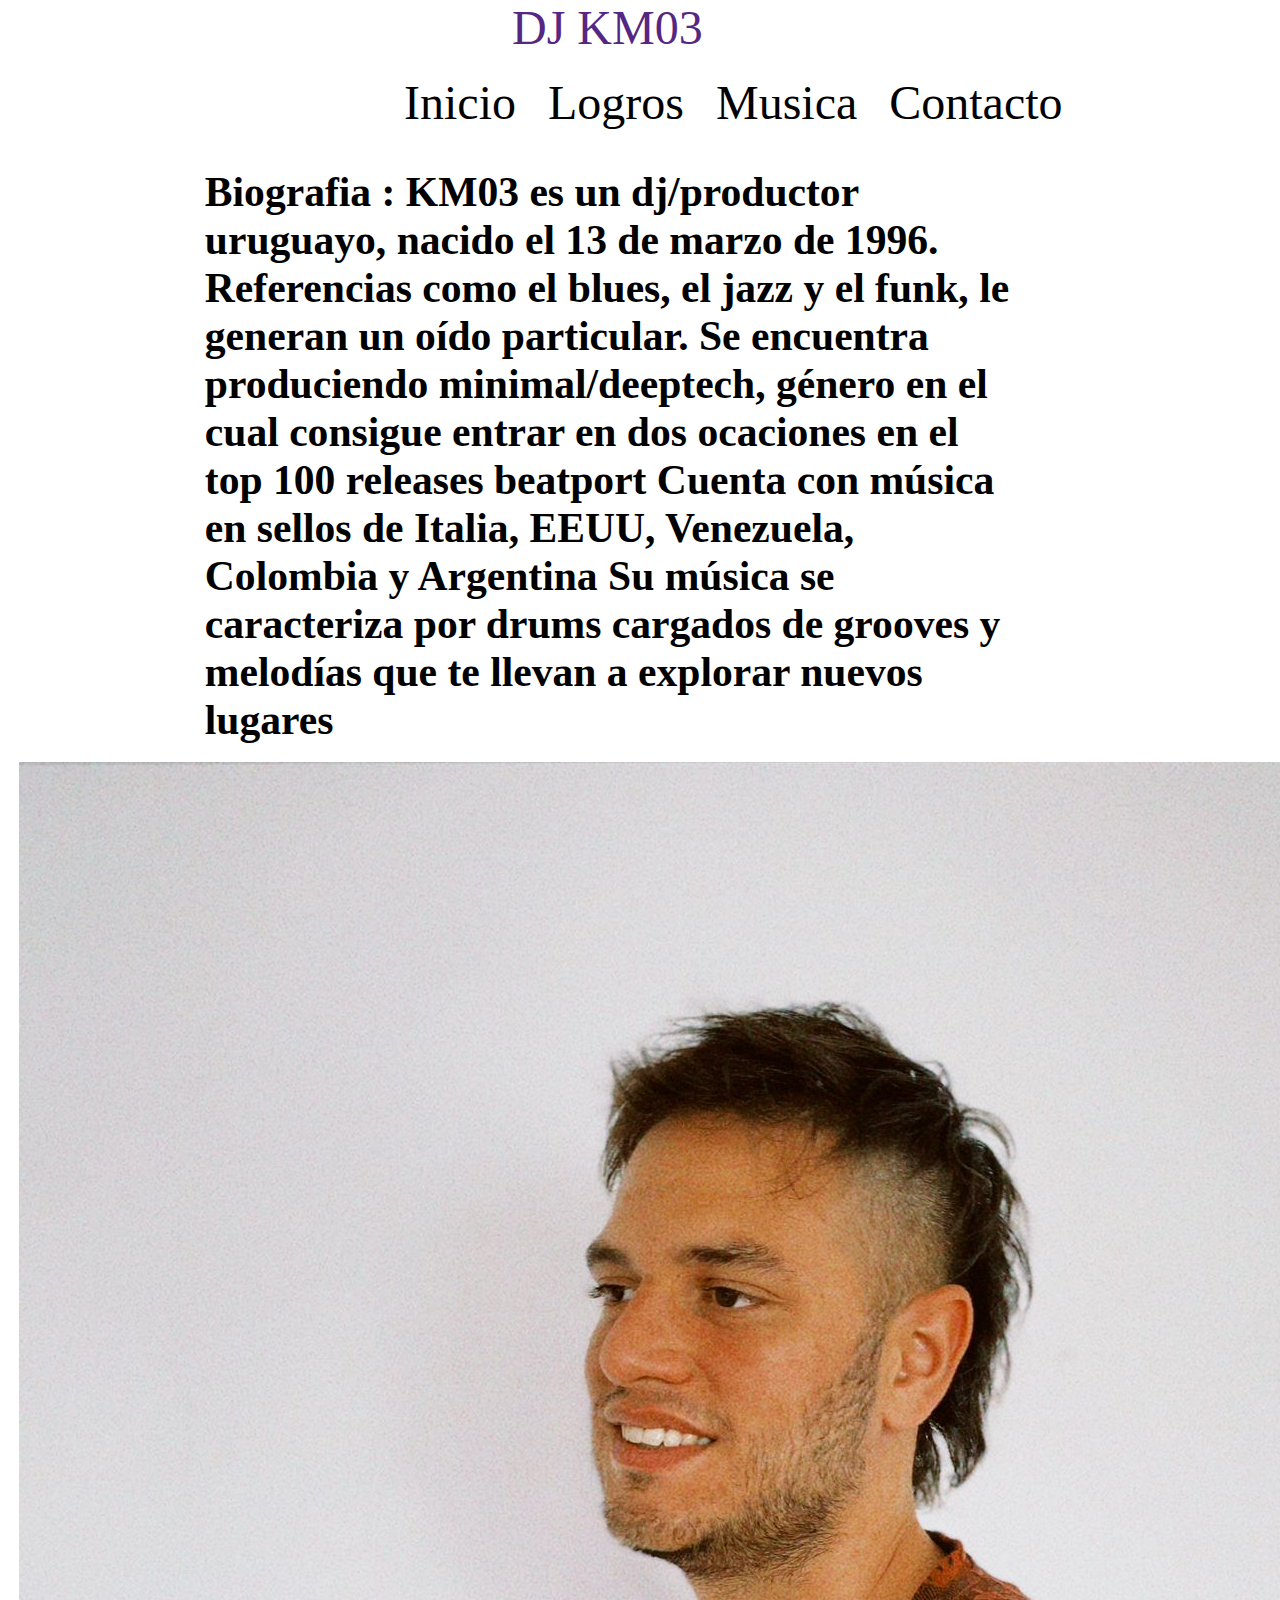
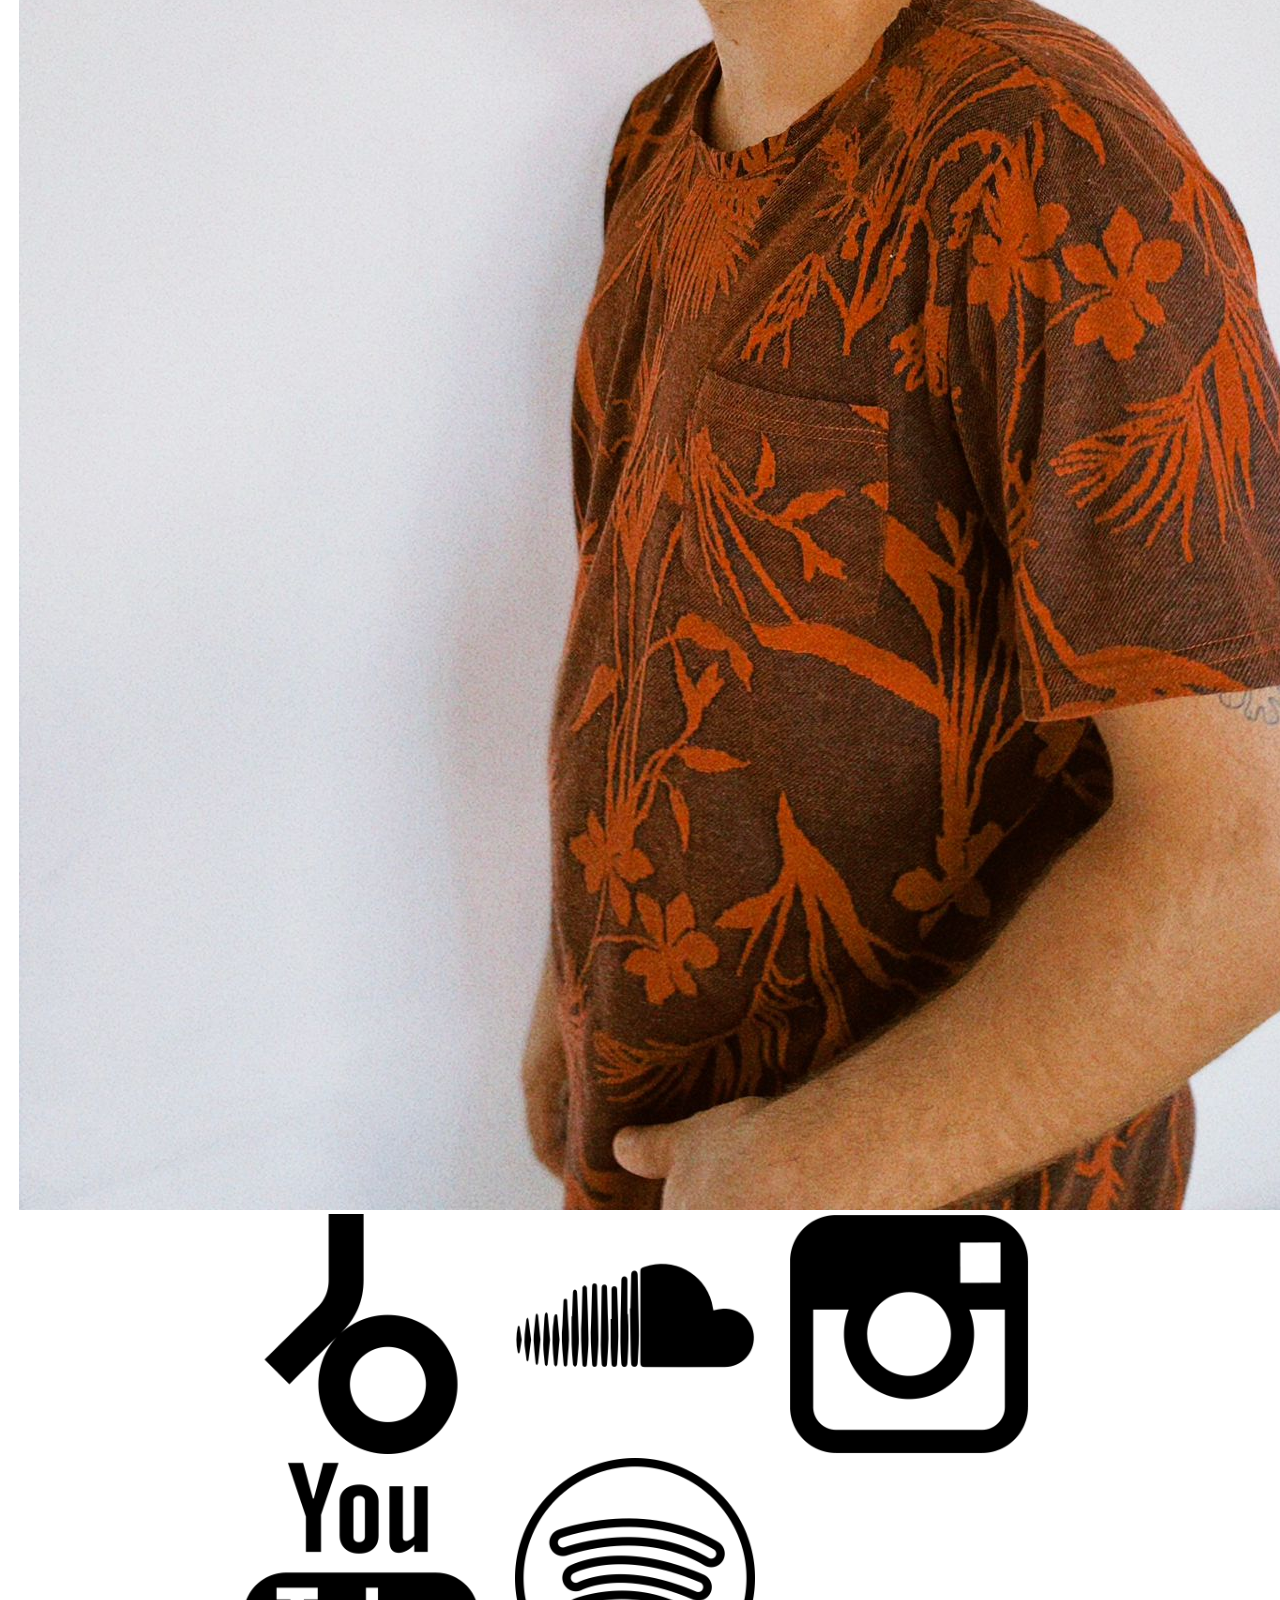
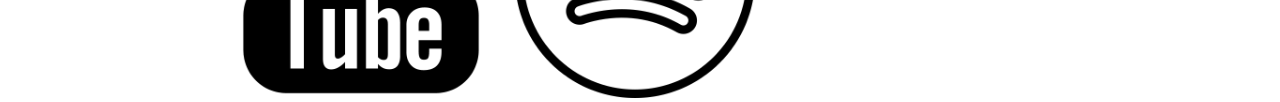
==== pages/Biografia.html @ f33f13e3 "priemra entrega" ====
<!DOCTYPE html>
<html lang="en">
<head>
  <meta charset="UTF-8">
  <meta name="viewport" content="width=device-width, initial-scale=1.0">
  <title>Dj_KM03_Biografia</title>
  <link rel="shortcut icon" href="../img/WhatsApp Image 2023-05-31 at 20.19.49.jpeg">
  <link rel="stylesheet" href="../css/style.css"/>
</head>
<body>
  <header>DJ KM03</header>
  <nav class="fondo">
    <ul class="menu"> 
        <li class= "menu__item"><a  href="../index.html">Inicio</a></li>
          <li class= "menu__item"><a   href="./Logros.html">Logros</a></li>
          <li class= "menu__item"><a  href="./Musica.html">Musica</a></li>
          <li class= "menu__item"><a  href="./Contacto.html">Contacto</a></li>
    </ul> </nav>

<div class="texto"> <p>Biografia :
  KM03 es un dj/productor uruguayo, nacido el 13 de marzo de 1996.
Referencias como el blues, el jazz y el funk, le generan un oído particular.
Se encuentra produciendo minimal/deeptech, género en el cual consigue entrar en dos ocaciones en el top 100 releases beatport
Cuenta con música en sellos de Italia, EEUU, Venezuela, Colombia y Argentina
Su música se caracteriza por drums cargados de grooves y melodías que te llevan a explorar nuevos lugares </p></div>
 <div class="img" ><img src="../img/WhatsApp Image 2023-05-31 at 20.19.49.jpeg" alt="foto del artista"></div>
<footer>
<a href="https://www.beatport.com/artist/km03/835659"> <img class= "logo" src="/img/beatport_logo_icon_247487.png"  alt="Logo de betport"></a>
<a href="https://soundcloud.com/kpc3"><img class= "logo" src="/img/png Soundcloud.png" alt="logo de Soundcloud" ></a>
<a href="https://www.instagram.com/dj_km03/"> <img class= "logo" src="/img/png instagram.png"></a>
<a href="https://www.youtube.com/watch?v=EIEaBJcj1WM&t=1505s"> <img class= "logo" src="/img/png youtube.png" alt="logo de youtube"></a>
<a href="https://open.spotify.com/artist/4KA5M7gc4aApBPDCuRN5DY?si=x-5ne7ckSPu7--J4wLK0Dg"> <img class= "logo" src="/img/png spotify.png" alt="logo de spotify"></a>
</footer>
</body>
</html>
---- css/style.css ----
*{
  margin: 0;
  padding:0;
  box-sizing: border-box;

}


header{padding-left:  40%;
  border: 6.3%;
    color: rgb(86, 38, 131);
    font-size: 300%;
}



.fondo{
    color: rgb(86, 38, 131);
    font-size: 300%;
    padding-block: 10px;
   padding-left:  30%;
  border: 1.5%;
}

.menu{
 display: inline;
 margin-inline: 10px;

}

.menu__item{
  display: inline-block;
  margin: 10px;

}
.menu__item a{
  color: black;
  text-decoration: none;
}
.menu__item a:hover{
  text-decoration: underline double;
}


.logo{

    max-width: 270px ;
    max-height: 1200px;
padding-left: 30px;

}

  footer{
    padding-left: 16.5%;

  }

  .texto{
    display: inline;
    margin: 1.5%;
    width: 164px;

  }

  p {
    padding-left: 16%;
    font-size: 260%;
    font-weight: 900;
     width:80%;
    height:6%;
    border: 4.5%;
  }

.img{
  width: 200%;
  padding-left:1.5%;
 }

 .formulario{

   display: flex;
   flex-direction: column;
   justify-content: center;
   flex-wrap: wrap;
   align-items: center;
   padding-left: 20%;  font-family: 'Times New Roman', Times, serif;
   width: 100%;
   padding-right: 30%; 
   border-left:30% ;

 }
 .celdas{
  display: flex;
  justify-content: center;
  font-size: 600%;
  font-family: 'Times New Roman', Times, serif;
  flex-wrap: wrap ;
  width: 700px;
  height: 70px;
 }
 .formulario input,
 .formulario textarea,
 .formulario select {
  justify-items: center;
  align-items: center;
  width: 300px;
  height: 40px;
  font-size: 30%;
   margin-bottom: 10px;
   font-family: 'Times New Roman', Times, serif;
   border-radius: 4px;
 }

 .top{
  display: flex;
  
  flex-wrap: wrap;

  padding: 0.5%;


 }
.topb{
  display: flex;
 justify-content:center;
  flex-wrap: wrap;
  box-sizing: content-box;
  width: 13%;
  padding-left:16%;
  font-size: 300%;
  border: 3%;
 
}
 .numero{
  display: flex;
  flex-direction: row;
  flex-wrap: wrap;
  box-sizing: content-box;
  width: 13%;
  padding-left:16%;
  border: 3%;
  font-size: 500%;
 
 }
 
 .compartido{
  padding-top: 50px;
 width: 63% ;
 height: 620px;
padding-left: 33%;  
  border: 5%;
  
 }
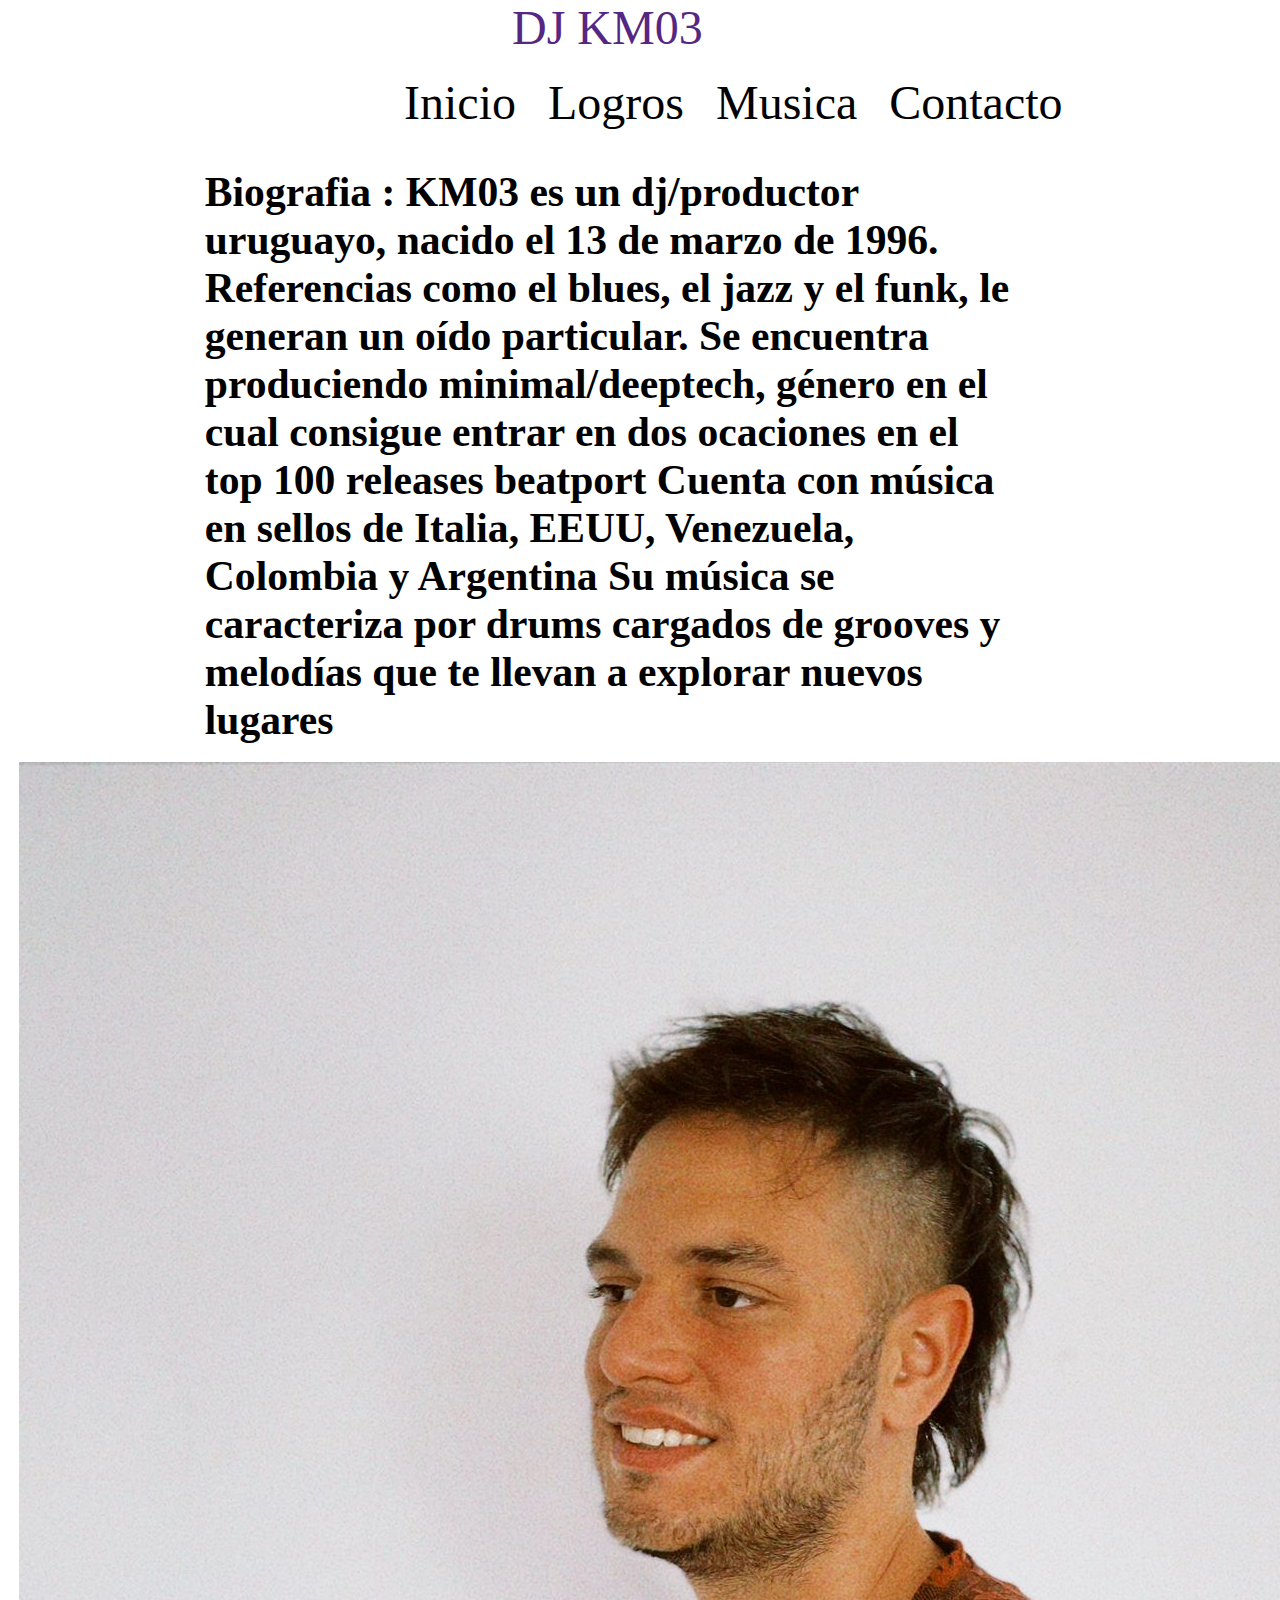
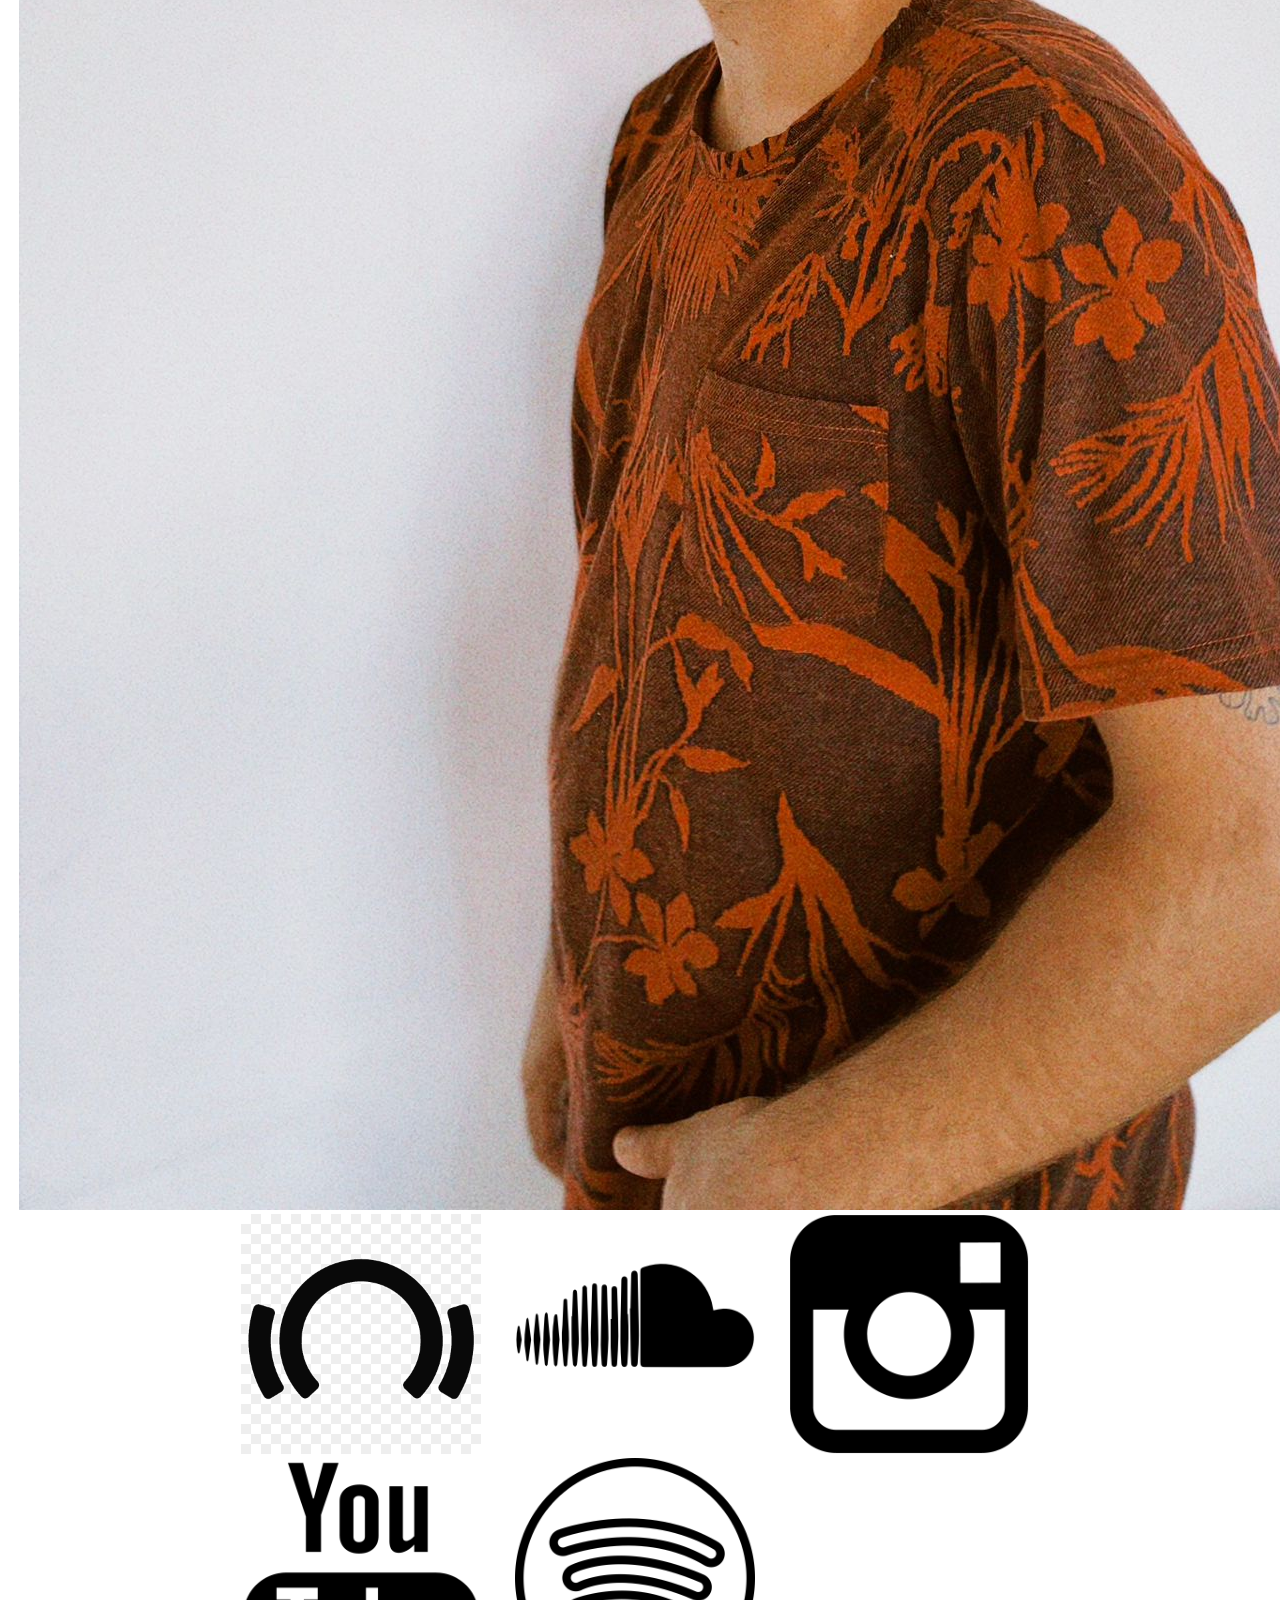
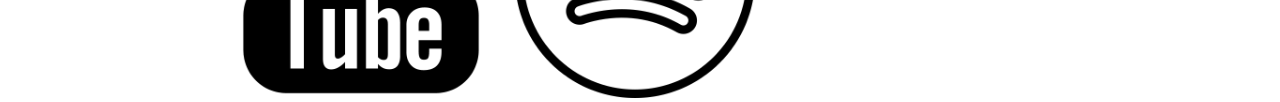
==== commit 5a2c4b1b: "logos pages" ====
--- a/pages/Biografia.html
+++ b/pages/Biografia.html
@@ -25,11 +25,11 @@
 Su música se caracteriza por drums cargados de grooves y melodías que te llevan a explorar nuevos lugares </p></div>
  <div class="img" ><img src="../img/WhatsApp Image 2023-05-31 at 20.19.49.jpeg" alt="foto del artista"></div>
 <footer>
-<a href="https://www.beatport.com/artist/km03/835659"> <img class= "logo" src="/img/beatport_logo_icon_247487.png"  alt="Logo de betport"></a>
-<a href="https://soundcloud.com/kpc3"><img class= "logo" src="/img/png Soundcloud.png" alt="logo de Soundcloud" ></a>
-<a href="https://www.instagram.com/dj_km03/"> <img class= "logo" src="/img/png instagram.png"></a>
-<a href="https://www.youtube.com/watch?v=EIEaBJcj1WM&t=1505s"> <img class= "logo" src="/img/png youtube.png" alt="logo de youtube"></a>
-<a href="https://open.spotify.com/artist/4KA5M7gc4aApBPDCuRN5DY?si=x-5ne7ckSPu7--J4wLK0Dg"> <img class= "logo" src="/img/png spotify.png" alt="logo de spotify"></a>
+<a href="https://www.beatport.com/artist/km03/835659"> <img class= "logo" src="../img/png de beatport.png"  alt="Logo de betport"></a>
+<a href="https://soundcloud.com/kpc3"><img class= "logo" src="../img/png Soundcloud.png" alt="logo de Soundcloud" ></a>
+<a href="https://www.instagram.com/dj_km03/"> <img class= "logo" src="../img/png instagram.png"></a>
+<a href="https://www.youtube.com/watch?v=EIEaBJcj1WM&t=1505s"> <img class= "logo" src="../img/png youtube.png" alt="logo de youtube"></a>
+<a href="https://open.spotify.com/artist/4KA5M7gc4aApBPDCuRN5DY?si=x-5ne7ckSPu7--J4wLK0Dg"> <img class= "logo" src="../img/png spotify.png" alt="logo de spotify"></a>
 </footer>
 </body>
 </html>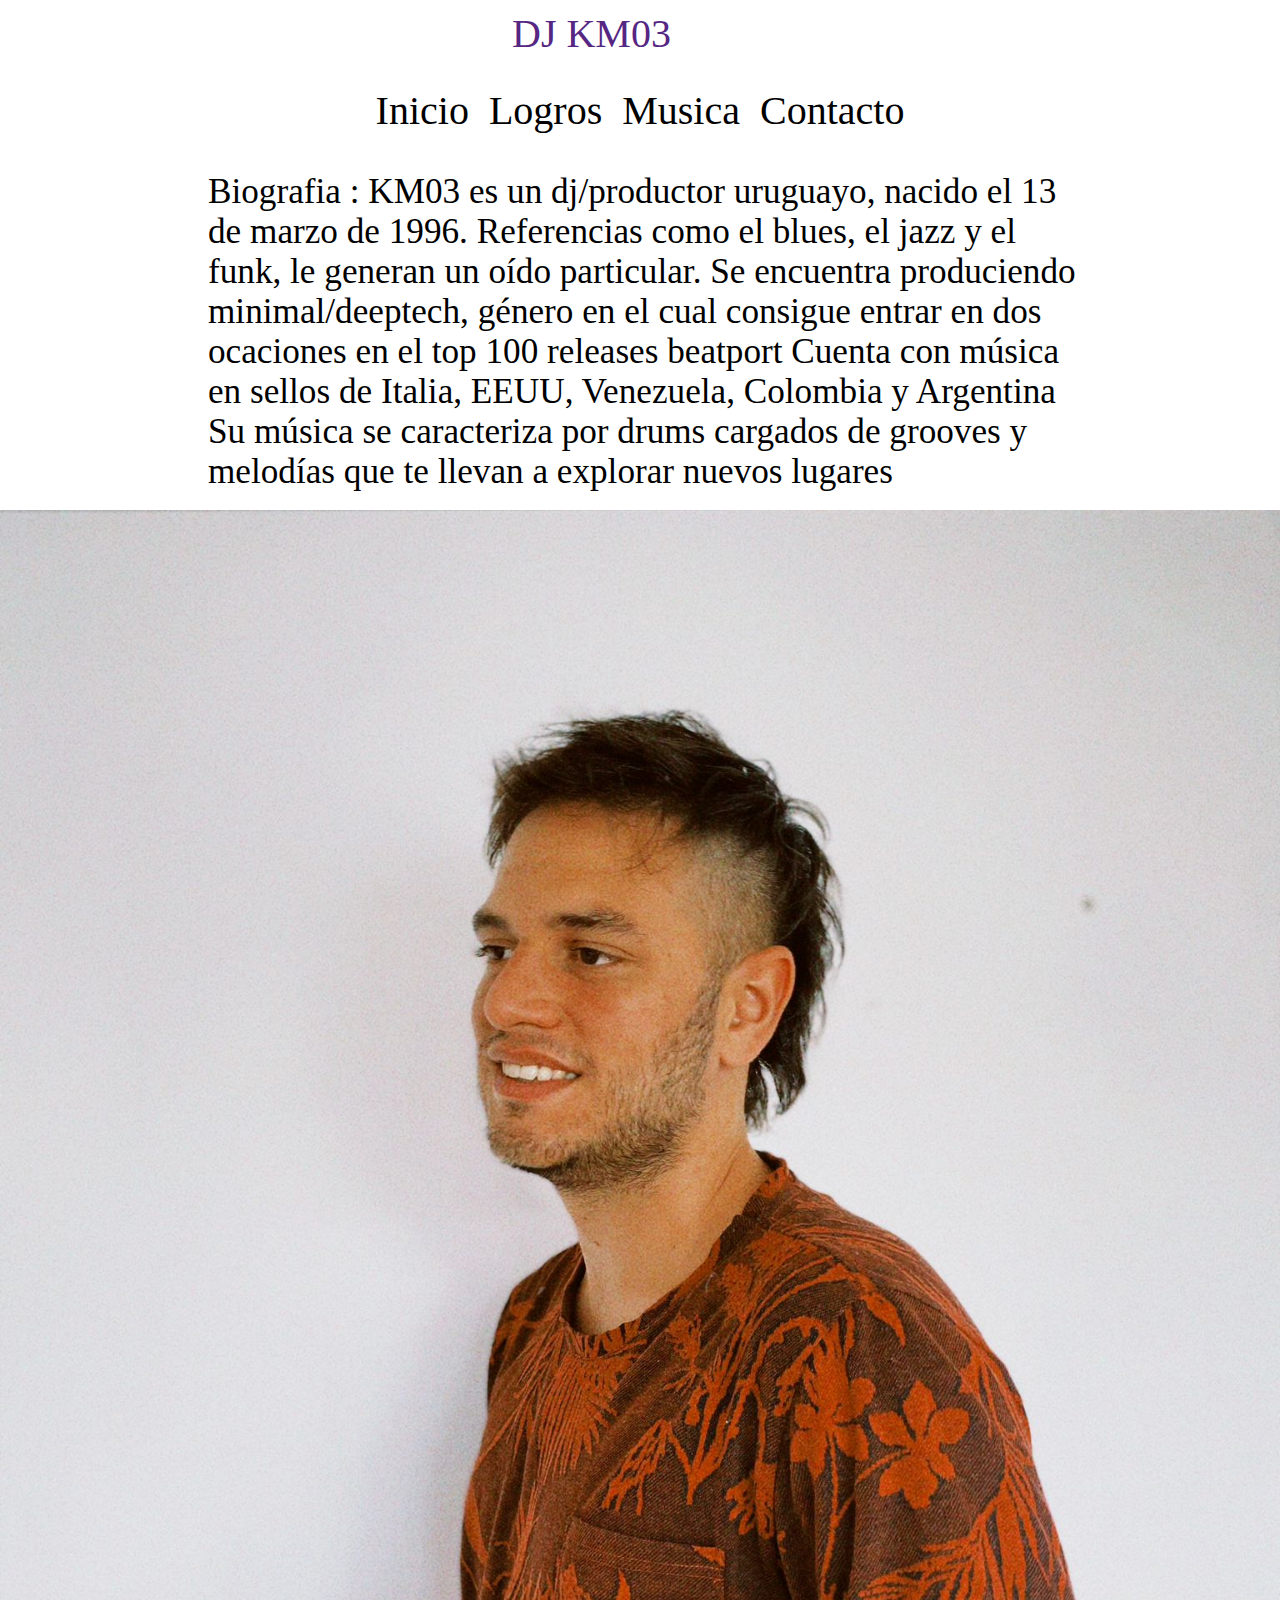
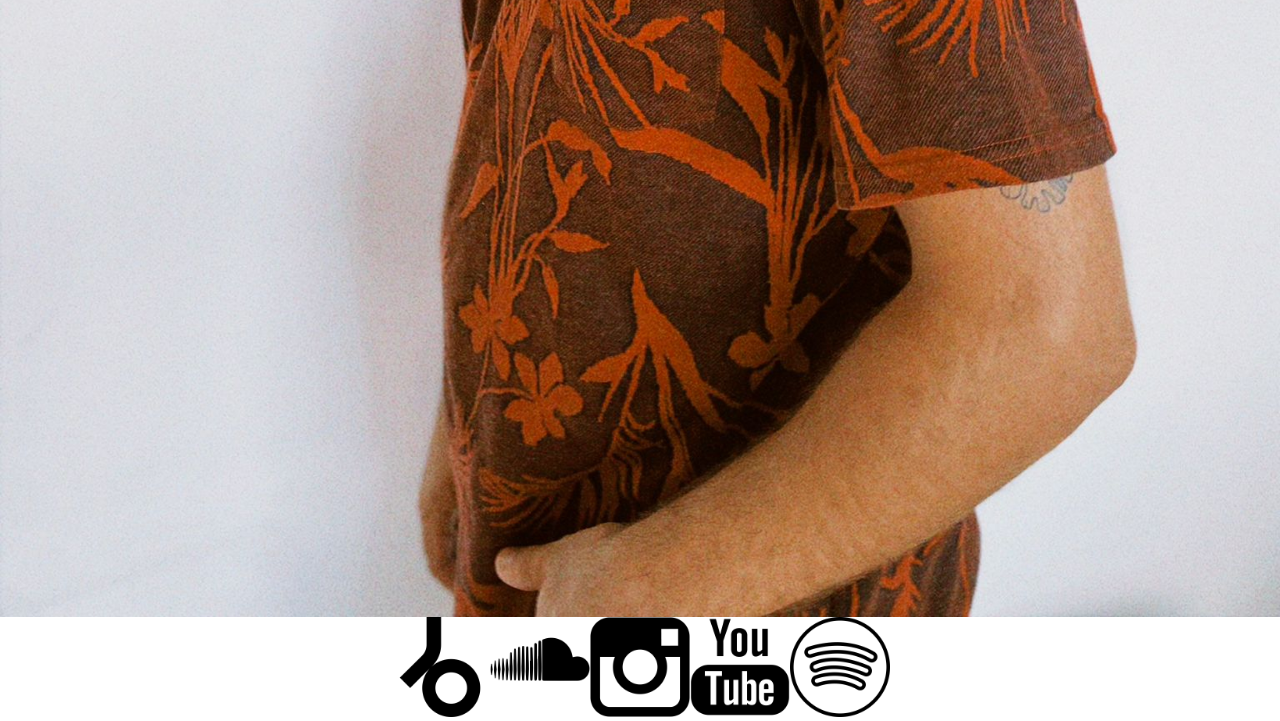
==== commit 1f61b1e9: "retoque de responsive" ====
--- a/pages/Biografia.html
+++ b/pages/Biografia.html
@@ -8,7 +8,7 @@
   <link rel="stylesheet" href="../css/style.css"/>
 </head>
 <body>
-  <header>DJ KM03</header>
+  <header class="fondo">DJ KM03</header>
   <nav class="fondo">
     <ul class="menu"> 
         <li class= "menu__item"><a  href="../index.html">Inicio</a></li>
@@ -25,7 +25,7 @@
 Su música se caracteriza por drums cargados de grooves y melodías que te llevan a explorar nuevos lugares </p></div>
  <div class="img" ><img src="../img/WhatsApp Image 2023-05-31 at 20.19.49.jpeg" alt="foto del artista"></div>
 <footer>
-<a href="https://www.beatport.com/artist/km03/835659"> <img class= "logo" src="../img/png de beatport.png"  alt="Logo de betport"></a>
+<a href="https://www.beatport.com/artist/km03/835659"> <img class= "logo" src="../img/beatport_logo_icon_247487.png"  alt="Logo de betport"></a>
 <a href="https://soundcloud.com/kpc3"><img class= "logo" src="../img/png Soundcloud.png" alt="logo de Soundcloud" ></a>
 <a href="https://www.instagram.com/dj_km03/"> <img class= "logo" src="../img/png instagram.png"></a>
 <a href="https://www.youtube.com/watch?v=EIEaBJcj1WM&t=1505s"> <img class= "logo" src="../img/png youtube.png" alt="logo de youtube"></a>
--- a/css/style.css
+++ b/css/style.css
@@ -9,23 +9,25 @@
 header{padding-left:  40%;
   border: 6.3%;
     color: rgb(86, 38, 131);
-    font-size: 300%;
+    font-size: 250%;
 }
 
 
 
 .fondo{
     color: rgb(86, 38, 131);
-    font-size: 300%;
+    font-size: 250%;
     padding-block: 10px;
-   padding-left:  30%;
-  border: 1.5%;
+    justify-content: center;
+    align-items: center;
+    border: 1.5%;
 }
 
 .menu{
- display: inline;
+ display: flex;
  margin-inline: 10px;
-
+ justify-content: center;
+  align-items: center;
 }
 
 .menu__item{
@@ -43,55 +45,53 @@
 
 
 .logo{
-
-    max-width: 270px ;
-    max-height: 1200px;
-padding-left: 30px;
+  display: line;
+  justify-content: center;
+  align-items: center;
+  max-width: 100px ;
+  max-height: 200px;
 
 }
 
-  footer{
-    padding-left: 16.5%;
-
-  }
-
-  .texto{
+.texto{
     display: inline;
     margin: 1.5%;
     width: 164px;
 
   }
 
-  p {
-    padding-left: 16%;
-    font-size: 260%;
-    font-weight: 900;
-     width:80%;
+  p { justify-content: center;
+    align-items: center;
+    padding-left: 13rem;
+    font-size: 220%;
+    font-weight: 500;
+     width:85%;
     height:6%;
     border: 4.5%;
   }
 
-.img{
-  width: 200%;
-  padding-left:1.5%;
- }
-
- .formulario{
-
-   display: flex;
-   flex-direction: column;
-   justify-content: center;
-   flex-wrap: wrap;
-   align-items: center;
-   padding-left: 20%;  font-family: 'Times New Roman', Times, serif;
-   width: 100%;
-   padding-right: 30%; 
-   border-left:30% ;
+.img{display: flex;
+  justify-content: center;
+  align-items: center;
 
  }
+ img{
+  max-width: 100%;
+    max-height: 100%;
+}  
+.formulario{
+    display: flex;
+    justify-content: center;
+    align-items: center;
+     flex-direction: column;
+    flex-wrap: wrap;
+    font-family: 'Times New Roman', Times, serif;
+    width: 100%; }
+
  .celdas{
   display: flex;
   justify-content: center;
+  align-items: center;
   font-size: 600%;
   font-family: 'Times New Roman', Times, serif;
   flex-wrap: wrap ;
@@ -110,44 +110,57 @@
    font-family: 'Times New Roman', Times, serif;
    border-radius: 4px;
  }
-
- .top{
+.carrousel{
   display: flex;
-  
-  flex-wrap: wrap;
-
-  padding: 0.5%;
-
-
- }
-.topb{
-  display: flex;
- justify-content:center;
-  flex-wrap: wrap;
-  box-sizing: content-box;
-  width: 13%;
-  padding-left:16%;
-  font-size: 300%;
-  border: 3%;
+  justify-content: center;
+  align-items: center;
+}
+.carousel-inner img {
+max-height: 300px;
+max-width: 400px;
  
 }
- .numero{
+.column {
+  float: left;
+  width: 750px;
+}
+h3,h2{  width: 130px;
+  font-size: 250%;
+
+}
+.row:after {
+  content: "";
+  display: table;
+  clear: both;
+}
+@media screen and (max-width: 60px) {
+
+  .column {
+    width: 3rem;
+  }
+}
+
+ .musica{ justify-content: center;
+  align-items: center;
+  display: grid;
+  grid-template-columns: 555px ;
+  grid-row: 1fr 1fr 1fr;
+   
+
+}
+.compartido1{
+  padding: 2px;
+}
+.compartido2{
+ padding: 1px;
+}
+.compartido3{
+  padding: 2px;
+}
+
+footer{
   display: flex;
-  flex-direction: row;
-  flex-wrap: wrap;
-  box-sizing: content-box;
-  width: 13%;
-  padding-left:16%;
-  border: 3%;
-  font-size: 500%;
- 
- }
- 
- .compartido{
-  padding-top: 50px;
- width: 63% ;
- height: 620px;
-padding-left: 33%;  
-  border: 5%;
-  
- }
+  justify-content: center;
+  align-items: center;
+
+}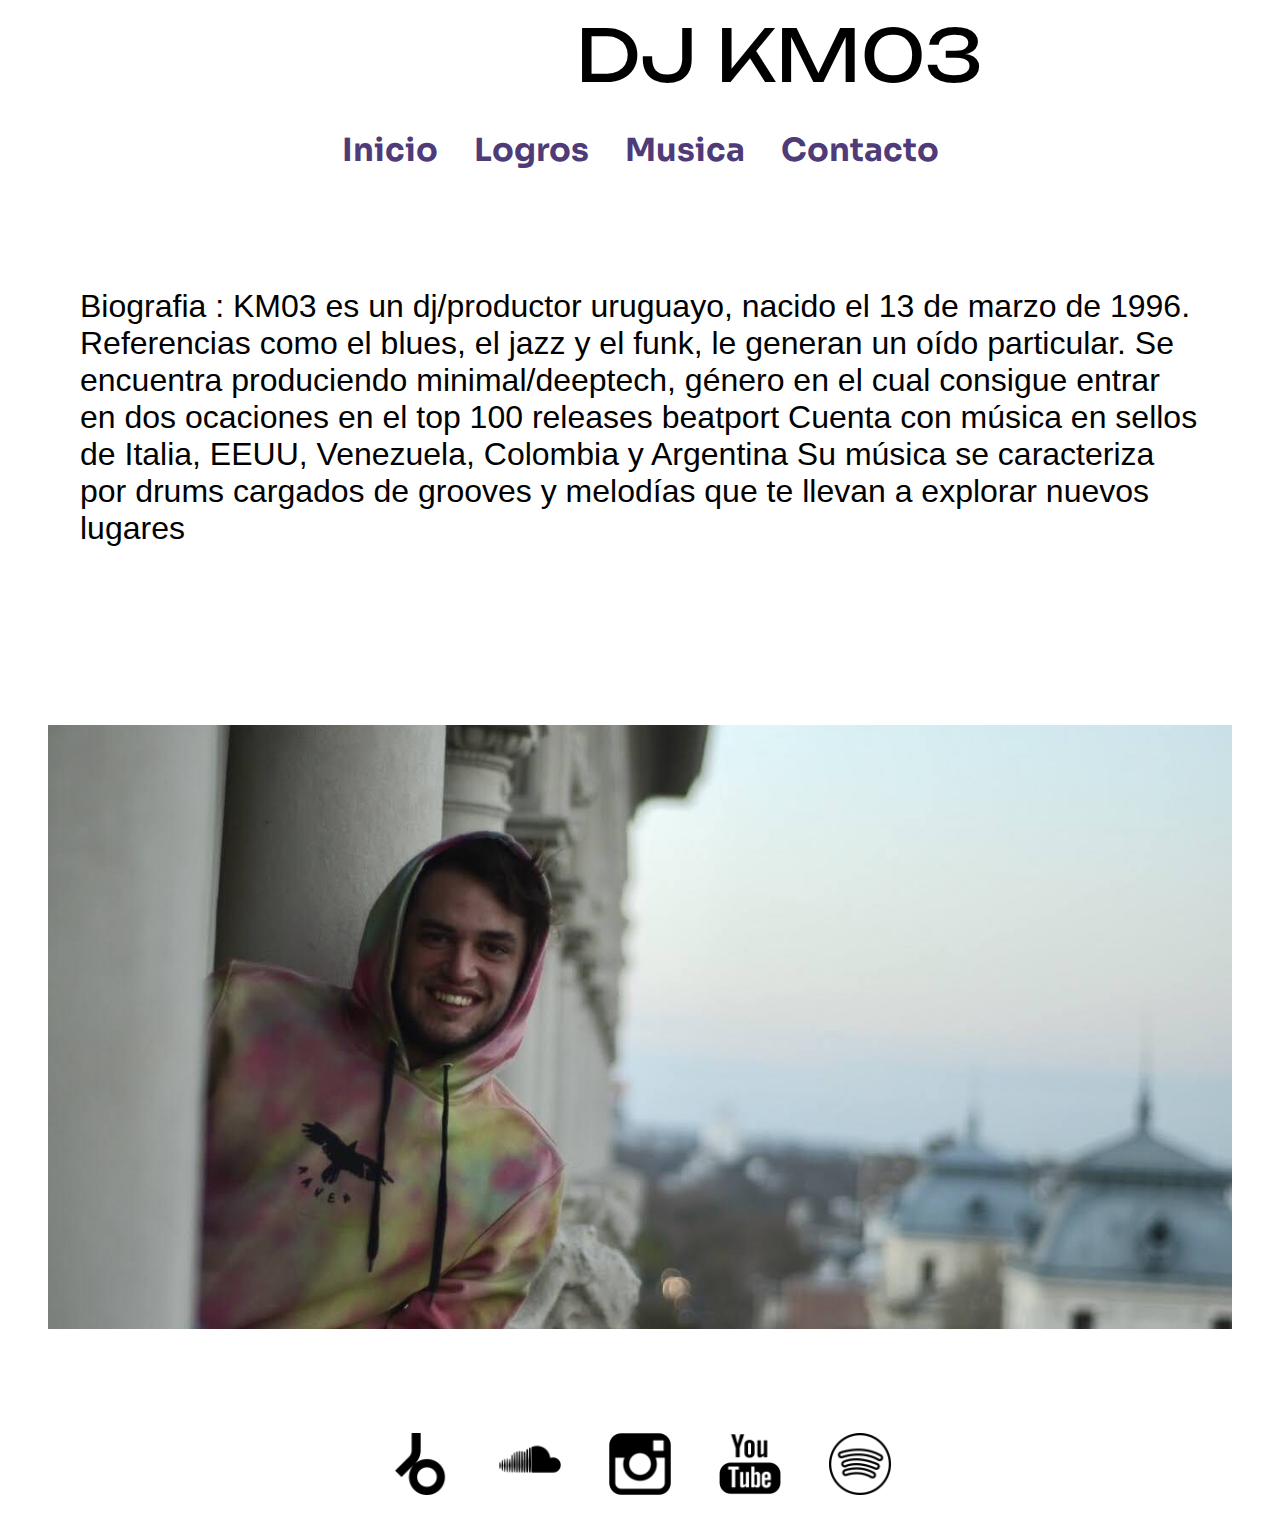
==== commit 1c4e2382: "EntregaFinal" ====
--- a/pages/Biografia.html
+++ b/pages/Biografia.html
@@ -5,15 +5,18 @@
   <meta name="viewport" content="width=device-width, initial-scale=1.0">
   <title>Dj_KM03_Biografia</title>
   <link rel="shortcut icon" href="../img/WhatsApp Image 2023-05-31 at 20.19.49.jpeg">
-  <link rel="stylesheet" href="../css/style.css"/>
+  <link rel="stylesheet" href="../scss/style.css"/>
+  <meta name="description" content= "Conoce un poco sobre la historia de KM03, de donde viene, cuales son sus influencias y mucho mas">
+   <meta name="keywords" content= "DJ Uruguayo, musica electronica, Tech-House, Minimal, Minimal/Deeptech, Dj, Produccion electronica,Produccion musical, Historia de vida">
 </head>
 <body>
   <header class="fondo">DJ KM03</header>
-  <nav class="fondo">
+ <main><nav class="fondo">
     <ul class="menu"> 
         <li class= "menu__item"><a  href="../index.html">Inicio</a></li>
           <li class= "menu__item"><a   href="./Logros.html">Logros</a></li>
           <li class= "menu__item"><a  href="./Musica.html">Musica</a></li>
+         
           <li class= "menu__item"><a  href="./Contacto.html">Contacto</a></li>
     </ul> </nav>
 
@@ -23,7 +26,7 @@
 Se encuentra produciendo minimal/deeptech, género en el cual consigue entrar en dos ocaciones en el top 100 releases beatport
 Cuenta con música en sellos de Italia, EEUU, Venezuela, Colombia y Argentina
 Su música se caracteriza por drums cargados de grooves y melodías que te llevan a explorar nuevos lugares </p></div>
- <div class="img" ><img src="../img/WhatsApp Image 2023-05-31 at 20.19.49.jpeg" alt="foto del artista"></div>
+ <div class="img" ><img src="../img/imagen3.jpeg" alt="foto del artista"></div></main> 
 <footer>
 <a href="https://www.beatport.com/artist/km03/835659"> <img class= "logo" src="../img/beatport_logo_icon_247487.png"  alt="Logo de betport"></a>
 <a href="https://soundcloud.com/kpc3"><img class= "logo" src="../img/png Soundcloud.png" alt="logo de Soundcloud" ></a>
--- a/scss/style.css
+++ b/scss/style.css
@@ -0,0 +1,219 @@
+@import url("https://fonts.googleapis.com/css2?family=Unbounded:wght@500&display=swap");
+@import url("https://fonts.googleapis.com/css2?family=Sora:wght@300&display=swap");
+@import url("https://fonts.googleapis.com/css2?family=Sora:wght@300&display=swap");
+* {
+  margin: 0;
+  padding: 0;
+  box-sizing: border-box;
+}
+
+header {
+  border: 6.3%;
+  color: rgb(0, 0, 0);
+  font-size: 450%;
+  justify-content: center;
+  align-items: center;
+  padding-left: 45%;
+  font-family: "Unbounded";
+}
+
+.fondo {
+  padding-block: 10px;
+  justify-content: center;
+  align-items: center;
+  border: 1.5%;
+}
+
+.menu {
+  font-family: "Sora";
+  font-weight: bold;
+  display: flex;
+  margin-inline: 10px;
+  justify-content: center;
+  align-items: center;
+  font-size: 200%;
+}
+.menu .menu__item {
+  display: inline-block;
+  margin: 10px;
+}
+.menu .menu__item a {
+  color: #4E3B78;
+  text-decoration: none;
+  padding: 0.5rem;
+}
+.menu .menu__item a:hover {
+  background-color: #d5c5f8;
+  border-radius: 25px;
+}
+.menu .column {
+  float: left;
+  width: 750px;
+}
+.menu .row:after {
+  display: table;
+  clear: both;
+}
+@media screen and (max-width: 60px) {
+  .menu .column {
+    width: 3rem;
+  }
+}
+.menu .menu__item a {
+  color: #4E3B78;
+}
+
+.texto {
+  display: inline;
+  margin: 1.5%;
+  width: 164px;
+}
+.texto p {
+  justify-content: center;
+  font-family: Verdana, Geneva, Tahoma, sans-serif;
+  align-items: center;
+  padding: 5rem;
+  font-size: 200%;
+  font-weight: 500;
+  border: 12.5%;
+  text-align: left;
+}
+
+.grid-container {
+  display: grid;
+  grid-template-columns: repeat(3, 1fr);
+  grid-template-rows: repeat(3, 50px);
+  gap: 10px;
+  padding-top: 3rem;
+}
+
+.grid-item {
+  font-size: 150%;
+  font-weight: 300;
+}
+.grid-item h2 {
+  font-family: "Sora";
+  font-size: 120%;
+  padding-left: 13%;
+  font-weight: 250;
+  color: #4E3B78;
+}
+.grid-item h3 {
+  font-family: "Sora";
+  padding-left: 35%;
+  font-size: 150%;
+  color: #4E3B78;
+  justify-content: center;
+}
+
+@media screen and (max-width: 1250px) {
+  .grid-container {
+    grid-template-columns: 3fr;
+    grid-template-rows: repeat(3, 100px);
+    grid-template-rows: repeat(3, 100px);
+    gap: 10px;
+  }
+  h2 {
+    font-size: 155%;
+    font-weight: 500;
+  }
+  h3 {
+    font-size: 200%;
+  }
+}
+.img {
+  display: flex;
+  justify-content: center;
+  align-items: center;
+  padding-inline: 3rem;
+  padding-top: 5rem;
+  padding-bottom: 5rem;
+}
+.img img {
+  max-width: 100%;
+}
+
+.musica {
+  justify-content: center;
+  align-items: center;
+  display: grid;
+  grid-template-columns: 570px;
+}
+.musica .compartido1 {
+  padding-top: 2rem;
+}
+.musica .compartido2 {
+  padding-top: 4rem;
+}
+.musica .compartido3 {
+  padding-top: 6rem;
+}
+
+.formulario {
+  display: flex;
+  justify-content: center;
+  align-items: center;
+  flex-direction: column;
+  flex-wrap: wrap;
+  font-family: Verdana, Geneva, Tahoma, sans-serif;
+  width: 100%;
+}
+.formulario input,
+.formulario textarea,
+.formulario select {
+  background-color: #d5c5f8;
+  justify-items: center;
+  align-items: center;
+  width: 300px;
+  height: 40px;
+  font-size: 30%;
+  margin-bottom: 10px;
+  font-family: Verdana, Geneva, Tahoma, sans-serif;
+  border: none;
+  border-radius: 13px;
+  box-shadow: 0px 0px 10px rgba(0, 0, 0, 0.2);
+}
+.formulario .celdas {
+  display: flex;
+  justify-content: center;
+  align-items: center;
+  font-size: 400%;
+  font-family: Verdana, Geneva, Tahoma, sans-serif;
+  flex-wrap: wrap;
+  width: 700px;
+  height: 70px;
+}
+
+.carrousel {
+  display: flex;
+  justify-content: center;
+  align-items: center;
+}
+.carrousel .carousel-inner img {
+  max-height: 300px;
+  max-width: 400px;
+}
+.carrousel .carousel-control-prev,
+.carrousel .carousel-control-next {
+  display: none;
+}
+
+.celdas:hover {
+  transform: translate(30px);
+}
+
+footer {
+  display: flex;
+  justify-content: center;
+  align-items: center;
+}
+footer .logo {
+  max-width: 150px;
+  padding: 1.5rem;
+  max-height: 110px;
+}
+
+.logo:hover {
+  transition: 0.3s;
+  transform: rotate(360deg);
+}/*# sourceMappingURL=style.css.map */